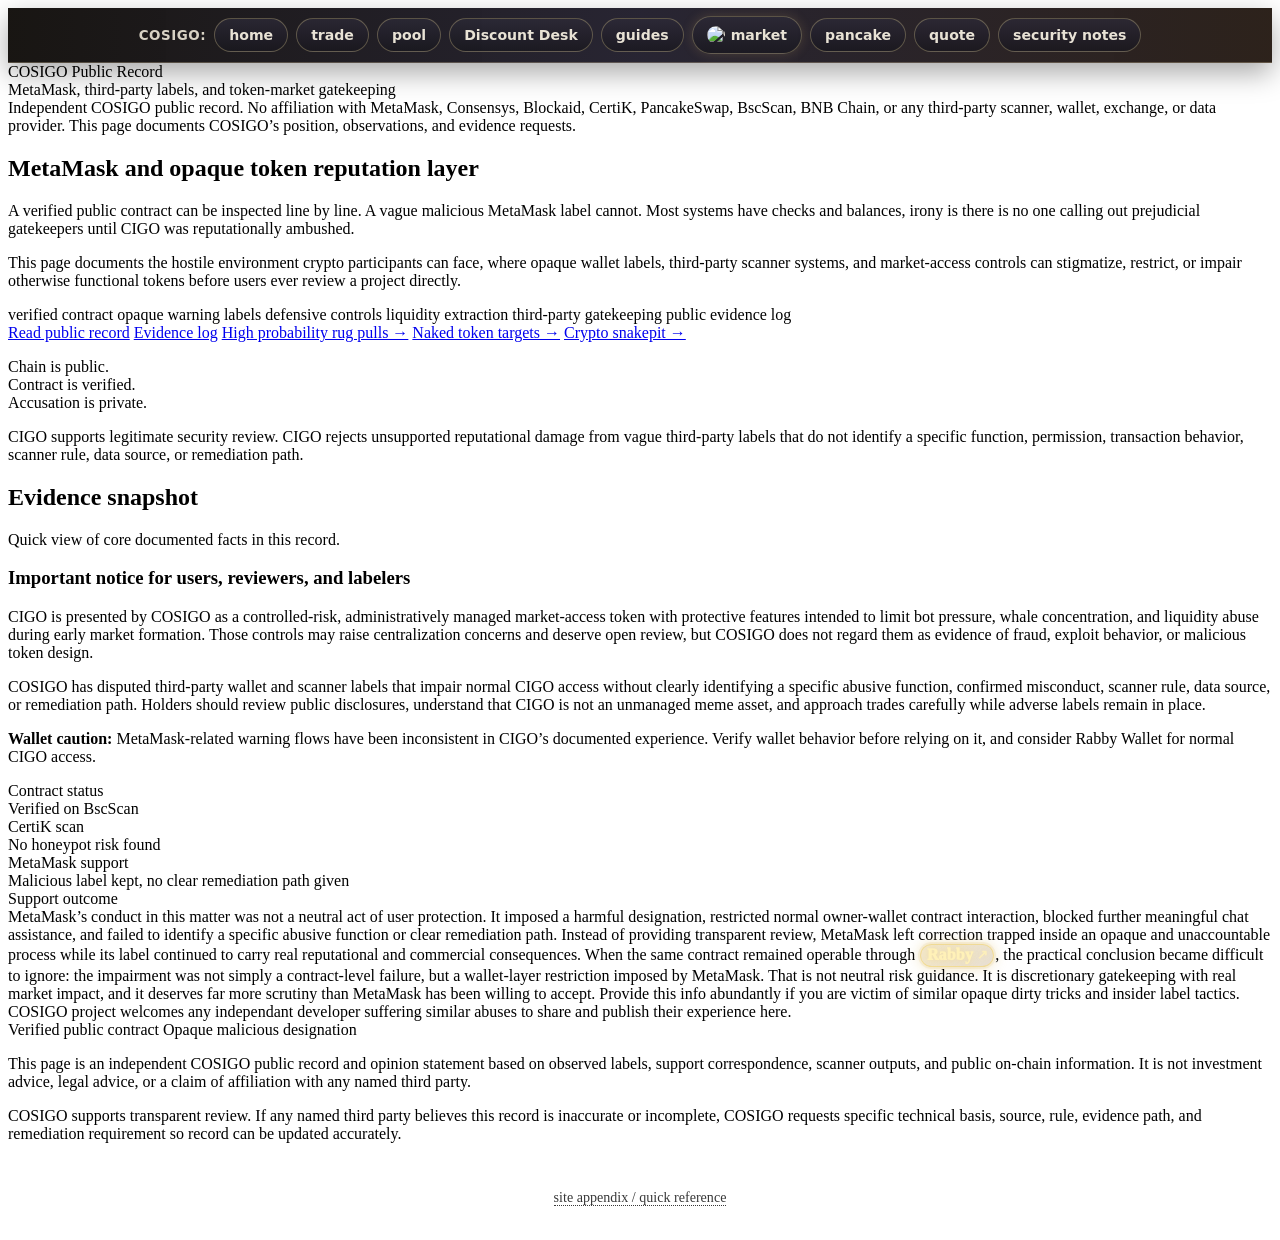
==== public/index.html @ 64606ce9 "Rename labels desk nav to Discount Desk" ====
<!doctype html>
<html lang="en">

<head>
    <meta charset="utf-8">

    <title>COSIGO Labels Record | Public Record of Token Labeling and Market Access Issues</title>
    <meta name="description"
        content="Public record documenting token labeling, scanner controls, wallet warnings, and market access issues affecting CIGO on BNB Smart Chain.">
    <meta name="robots" content="index,follow,max-image-preview:large,max-snippet:-1,max-video-preview:-1">
    <meta name="viewport" content="width=device-width, initial-scale=1">
    <meta name="author" content="COSIGO">
    <link rel="canonical" href="https://labels.cosigo.io/">

    <meta property="og:title" content="COSIGO Labels Record | Public Record of Token Labeling and Market Access Issues">
    <meta property="og:description"
        content="Public record documenting token labeling, scanner controls, wallet warnings, and market access issues affecting CIGO on BNB Smart Chain.">
    <meta property="og:type" content="website">
    <meta property="og:url" content="https://labels.cosigo.io/">
    <meta property="og:site_name" content="COSIGO Labels Record">
    <meta property="og:image" content="https://labels.cosigo.io/shared/assets/cosigo_master/cosigo_master_512.png">
    <meta property="og:image:alt" content="COSIGO public record on token labeling and market access">

    <meta name="twitter:card" content="summary_large_image">
    <meta name="twitter:title"
        content="COSIGO Labels Record | Public Record of Token Labeling and Market Access Issues">
    <meta name="twitter:description"
        content="Public record documenting token labeling, scanner controls, wallet warnings, and market access issues affecting CIGO on BNB Smart Chain.">
    <meta name="twitter:image" content="https://labels.cosigo.io/shared/assets/cosigo_master/cosigo_master_512.png">

    <!-- Favicons -->
    <link rel="icon" href="/favicon.ico">
    <link rel="icon" type="image/svg+xml" href="/favicon.svg">
    <link rel="icon" type="image/png" sizes="192x192" href="/favicon-192x192.png">
    <link rel="icon" type="image/png" sizes="32x32" href="/favicon-32x32.png">
    <link rel="icon" type="image/png" sizes="16x16" href="/favicon-16x16.png">
    <link rel="apple-touch-icon" sizes="180x180" href="/apple-touch-icon.png">

    <link rel="stylesheet" href="/shared/labels.css">


<!-- COSIGO simple top menu -->
<style>
  .cosigo-simple-top-menu {
    margin: 0;
    padding: 8px 14px;
    display: flex;
    flex-wrap: wrap;
    gap: 8px;
    justify-content: center;
    align-items: center;
    background:
      linear-gradient(90deg,
        rgba(17, 14, 11, 0.97),
        rgba(31, 28, 42, 0.96),
        rgba(38, 27, 20, 0.97)
      );
    border-bottom: 1px solid rgba(192, 176, 145, 0.36);
    box-shadow: 0 10px 28px rgba(0, 0, 0, 0.34);
    font-family: system-ui, -apple-system, BlinkMacSystemFont, "Segoe UI", sans-serif;
    position: sticky;
    top: 0;
    z-index: 1000;
    backdrop-filter: blur(10px);
  }

  .cosigo-simple-top-menu .menu-label {
    color: #d8d2c4;
    font-size: 0.84rem;
    font-weight: 800;
    letter-spacing: 0.04em;
  }

  .cosigo-simple-top-menu a {
    color: #e8e2d5;
    text-decoration: none;
    font-size: 0.88rem;
    font-weight: 700;
    line-height: 1;
    padding: 9px 14px;
    border-radius: 999px;
    border: 1px solid rgba(194, 178, 128, 0.38);
    background:
      linear-gradient(180deg,
        rgba(45, 42, 55, 0.82),
        rgba(25, 24, 31, 0.82)
      );
    white-space: nowrap;
  }

  .cosigo-simple-top-menu a:hover,
  .cosigo-simple-top-menu a:focus {
    color: #fff7df;
    border-color: rgba(214, 177, 96, 0.78);
    background:
      linear-gradient(180deg,
        rgba(78, 58, 38, 0.76),
        rgba(44, 32, 29, 0.82)
      );
  }

  @media (max-width: 720px) {
    .cosigo-simple-top-menu {
      justify-content: flex-start;
      flex-wrap: nowrap;
      overflow-x: auto;
      padding: 8px 10px;
    }

    .cosigo-simple-top-menu a {
      flex: 0 0 auto;
      padding: 8px 12px;
    }
  }
</style>



<style id="rabby-hover-visible-style">
/* Forced visible Rabby link style - page-local so external CSS cannot miss it */
a.rabby-hover-link,
a.rabby-hover-link:visited {
  display: inline-flex !important;
  align-items: center !important;
  gap: 0.22em !important;
  padding: 0.08em 0.36em !important;
  margin: 0 0.05em !important;
  border-radius: 999px !important;
  color: #fff1b8 !important;
  font-weight: 950 !important;
  letter-spacing: 0.01em !important;
  text-decoration: none !important;
  background:
    linear-gradient(135deg, rgba(216,180,90,0.32), rgba(150,108,48,0.22)) !important;
  border: 1px solid rgba(242,217,138,0.82) !important;
  box-shadow:
    0 0 0 2px rgba(216,180,90,0.13),
    0 0 14px rgba(216,180,90,0.42) !important;
  text-shadow:
    0 0 7px rgba(242,217,138,0.72) !important;
  transform-origin: center !important;
  transition:
    transform 150ms ease,
    background 150ms ease,
    box-shadow 150ms ease,
    color 150ms ease,
    border-color 150ms ease !important;
}

a.rabby-hover-link::after {
  content: "↗" !important;
  font-size: 0.84em !important;
  opacity: 0.9 !important;
}

a.rabby-hover-link:hover,
a.rabby-hover-link:focus-visible {
  color: #ffffff !important;
  background:
    linear-gradient(135deg, rgba(242,217,138,0.52), rgba(185,128,48,0.34)) !important;
  border-color: #fff1b8 !important;
  transform: translateY(-1px) scale(1.04) !important;
  box-shadow:
    0 0 0 2px rgba(216,180,90,0.12),
    0 0 12px rgba(242,217,138,0.42),
    0 0 20px rgba(216,180,90,0.24) !important;
  text-shadow:
    0 0 5px rgba(255,241,184,0.62),
    0 0 10px rgba(216,180,90,0.42) !important;
  outline: none !important;
}
</style>


<style id="site-appendix-footer-style">
.site-appendix-footer {
  margin: 28px auto 0;
  padding: 18px 16px 26px;
  text-align: center;
  font-size: 0.88rem;
  opacity: 0.78;
}
.site-appendix-footer a {
  color: inherit;
  text-decoration: none;
  border-bottom: 1px dotted currentColor;
}
.site-appendix-footer a:hover,
.site-appendix-footer a:focus-visible {
  opacity: 1;
  border-bottom-style: solid;
}
</style>


<style id="cigo-market-pill-inline-css">
  .cigo-market-pill {
    display: inline-flex;
    align-items: center;
    gap: 6px;
    padding: 3px 10px 3px 5px;
    border-radius: 999px;
    border: 1px solid rgba(255, 226, 150, 0.50);
    background: rgba(0,0,0,0.24);
    box-shadow: 0 0 12px rgba(214, 174, 94, 0.18);
  }
  .cigo-market-pill img {
    width: 18px;
    height: 18px;
    border-radius: 999px;
    display: block;
  }
</style>

  <link rel="stylesheet" href="/shared/style.css?v=20260628-labeler-note">
</head>

<body>
<!-- COSIGO simple top menu -->
<nav class="cosigo-simple-top-menu" aria-label="COSIGO main navigation">
  <span class="menu-label">COSIGO:</span>
  <a href="https://cosigo.io/">home</a>
  <a href="https://trade.cosigo.io/">trade</a>
  <a href="https://trade.cosigo.io/pool.html">pool</a>
  <a href="https://trade.cosigo.io/request.html">Discount Desk</a>
  <a href="https://trade.cosigo.io/guides.html">guides</a>
  <a class="cigo-market-pill" href="https://market.cosigo.io/" title="CIGO market notice">
    <img src="/shared/assets/icons/cigo_256.png" alt="CIGO">
    <span>market</span>
  </a>
  <a href="https://pancakeswap.finance/swap?chain=bsc&outputCurrency=0x3a38e963f524E0dDFB75dFa1752b4Cd1364F5560">pancake</a>
  <a href="https://quote.cosigo.io/">quote</a>
  <a href="https://snakepit.cosigo.io/security_notice.html#summary">security notes</a>
</nav>


<body>
        <header class="site-header">
<div class="wrap recordbar">
                <div class="record-title">
                    <div class="record-kicker">COSIGO Public Record</div>
                    <div class="mini">MetaMask, third-party labels, and token-market gatekeeping</div>
                </div>
</div>

            <div class="wrap">
                <div class="notice">
                    Independent COSIGO public record. No affiliation with MetaMask, Consensys, Blockaid, CertiK,
                    PancakeSwap, BscScan, BNB Chain, or any third-party scanner, wallet, exchange, or data provider.
                    This page documents COSIGO’s position, observations, and evidence requests.
                </div>
            </div>
        </header>
        <main>
            <section class="hero wrap">
                <div class="hero-grid">
                    <div>
                        <h1>MetaMask and opaque token reputation layer</h1>

                        <p class="lead">
                            A verified public contract can be inspected line by line. A vague malicious MetaMask label
                            cannot. Most systems have checks and balances, irony is there is no one calling out prejudicial
                            gatekeepers until CIGO was reputationally ambushed.
                        </p>

                        <p class="lead">
                            This page documents the hostile environment crypto participants can face, where opaque
                            wallet labels, third-party scanner systems, and market-access controls can stigmatize,
                            restrict, or impair otherwise functional tokens before users ever review a project directly.
                        </p>

                        <div class="tagrow" aria-label="Key themes">
                            <span class="tag">verified contract</span>
                            <span class="tag">opaque warning labels</span>
                            <span class="tag">defensive controls</span>
                            <span class="tag">liquidity extraction</span>
                            <span class="tag">third-party gatekeeping</span>
                            <span class="tag">public evidence log</span>
                        </div>

                        <div class="button-row">
                            <a class="button secondary" href="/record.html">Read public record</a>
                            <a class="button secondary" href="/evidence.html">Evidence log</a>
                            <a class="button secondary" href="/club-effect.html">High probability rug pulls →</a>
                            <a class="button secondary" href="/liquidity-trap.html">Naked token targets →</a>
                            <a class="button" href="https://snakepit.cosigo.io/">Crypto snakepit →</a>
                        </div>
                    </div>

                    <aside class="card quote-card">
                        <p class="bigquote">
                            Chain is public. <br />
                            Contract is verified. <br />
                            <span>Accusation is private.</span>
                        </p>
                        <div class="callout">
                            CIGO supports legitimate security review. CIGO rejects unsupported reputational damage from
                            vague third-party labels that do not identify a specific function, permission, transaction
                            behavior, scanner rule, data source, or remediation path.
                        </div>
                    </aside>
                </div>
            </section>

            <section class="section wrap">
                <div class="card">
                    <h2>Evidence snapshot</h2>
                    <p class="muted">
                        Quick view of core documented facts in this record.
                    </p>

        <div class="labeler-context-note">
          <h3>Important notice for users, reviewers, and labelers</h3>
          <p>
            CIGO is presented by COSIGO as a controlled-risk, administratively managed market-access token with
            protective features intended to limit bot pressure, whale concentration, and liquidity abuse during early
            market formation. Those controls may raise centralization concerns and deserve open review, but COSIGO does
            not regard them as evidence of fraud, exploit behavior, or malicious token design.
          </p>
          <p>
            COSIGO has disputed third-party wallet and scanner labels that impair normal CIGO access without clearly
            identifying a specific abusive function, confirmed misconduct, scanner rule, data source, or remediation path.
            Holders should review public disclosures, understand that CIGO is not an unmanaged meme asset, and approach
            trades carefully while adverse labels remain in place.
          </p>
          <p>
            <strong>Wallet caution:</strong> MetaMask-related warning flows have been inconsistent in CIGO’s documented
            experience. Verify wallet behavior before relying on it, and consider Rabby Wallet for normal CIGO access.
          </p>
        </div>


                    <div class="facts-grid">
                        <div class="fact">
                            <div class="fact-label">Contract status</div>
                            <div class="fact-value">Verified on BscScan</div>
                        </div>

                        <div class="fact">
                            <div class="fact-label">CertiK scan</div>
                            <div class="fact-value">No honeypot risk found</div>
                        </div>

                        <div class="fact">
                            <div class="fact-label">MetaMask support</div>
                            <div class="fact-value">Malicious label kept, no clear remediation path given</div>
                        </div>

                        <div class="fact">
                            <div class="fact-label">Support outcome</div>
                            <div class="fact-value">
                                MetaMask’s conduct in this matter was not a neutral act of user protection. It imposed a
                                harmful designation, restricted normal owner-wallet contract interaction, blocked
                                further meaningful chat assistance, and failed to identify a specific abusive function
                                or clear remediation path. Instead of providing transparent review, MetaMask left
                                correction trapped inside an opaque and unaccountable process while its label continued
                                to carry real reputational and commercial consequences. When the same contract remained
                                operable through <a class="rabby-hover-link" href="https://rabby.io" target="_blank" rel="noopener">Rabby</a>, the practical conclusion became difficult to ignore: the
                                impairment was not simply a contract-level failure, but a wallet-layer restriction
                                imposed by MetaMask. That is not neutral risk guidance. It is discretionary gatekeeping
                                with real market impact, and it deserves far more scrutiny than MetaMask has been
                                willing to accept. Provide this info abundantly if you are victim of similar opaque
                                dirty tricks and insider label tactics. COSIGO project welcomes any independant
                                developer suffering similar abuses to share and publish their experience here.
                            </div>
                        </div>
                    </div>

                    <div class="button-row">
                        <span class="status-chip gold">Verified public contract</span>
                        <span class="status-chip red">Opaque malicious designation</span>
                    </div>
                </div>
            </section>
        </main>
        <footer class="footer">
            <div class="wrap">
                <p>
                    This page is an independent COSIGO public record and opinion statement based on observed labels,
                    support correspondence, scanner outputs, and public on-chain information. It is not investment
                    advice, legal advice, or a claim of affiliation with any named third party.
                </p>
                <p>
                    COSIGO supports transparent review. If any named third party believes this record is inaccurate or
                    incomplete, COSIGO requests specific technical basis, source, rule, evidence path, and remediation
                    requirement so record can be updated accurately.
                </p>
            </div>
        </footer>

  <footer class="site-appendix-footer">
    <a href="https://trade.cosigo.io/appendix.html">site appendix / quick reference</a>
  </footer>

</body>

</html>
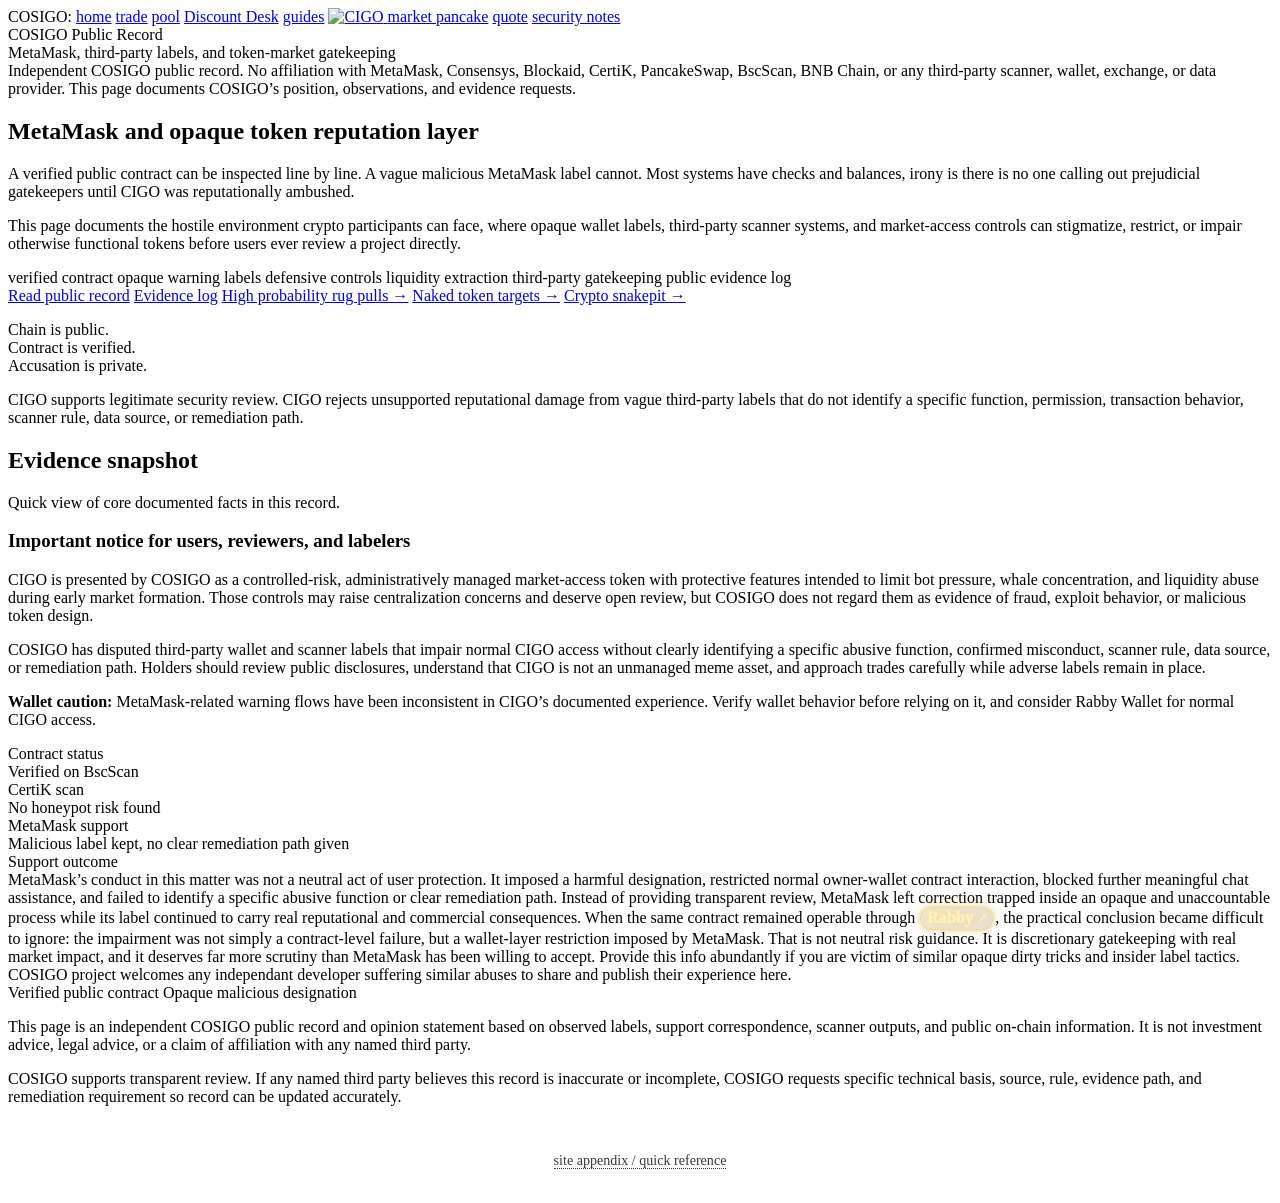
==== commit 23327015: "Centralize labels menu CSS" ====
--- a/public/index.html
+++ b/public/index.html
@@ -38,85 +38,6 @@
     <link rel="apple-touch-icon" sizes="180x180" href="/apple-touch-icon.png">
 
     <link rel="stylesheet" href="/shared/labels.css">
-
-
-<!-- COSIGO simple top menu -->
-<style>
-  .cosigo-simple-top-menu {
-    margin: 0;
-    padding: 8px 14px;
-    display: flex;
-    flex-wrap: wrap;
-    gap: 8px;
-    justify-content: center;
-    align-items: center;
-    background:
-      linear-gradient(90deg,
-        rgba(17, 14, 11, 0.97),
-        rgba(31, 28, 42, 0.96),
-        rgba(38, 27, 20, 0.97)
-      );
-    border-bottom: 1px solid rgba(192, 176, 145, 0.36);
-    box-shadow: 0 10px 28px rgba(0, 0, 0, 0.34);
-    font-family: system-ui, -apple-system, BlinkMacSystemFont, "Segoe UI", sans-serif;
-    position: sticky;
-    top: 0;
-    z-index: 1000;
-    backdrop-filter: blur(10px);
-  }
-
-  .cosigo-simple-top-menu .menu-label {
-    color: #d8d2c4;
-    font-size: 0.84rem;
-    font-weight: 800;
-    letter-spacing: 0.04em;
-  }
-
-  .cosigo-simple-top-menu a {
-    color: #e8e2d5;
-    text-decoration: none;
-    font-size: 0.88rem;
-    font-weight: 700;
-    line-height: 1;
-    padding: 9px 14px;
-    border-radius: 999px;
-    border: 1px solid rgba(194, 178, 128, 0.38);
-    background:
-      linear-gradient(180deg,
-        rgba(45, 42, 55, 0.82),
-        rgba(25, 24, 31, 0.82)
-      );
-    white-space: nowrap;
-  }
-
-  .cosigo-simple-top-menu a:hover,
-  .cosigo-simple-top-menu a:focus {
-    color: #fff7df;
-    border-color: rgba(214, 177, 96, 0.78);
-    background:
-      linear-gradient(180deg,
-        rgba(78, 58, 38, 0.76),
-        rgba(44, 32, 29, 0.82)
-      );
-  }
-
-  @media (max-width: 720px) {
-    .cosigo-simple-top-menu {
-      justify-content: flex-start;
-      flex-wrap: nowrap;
-      overflow-x: auto;
-      padding: 8px 10px;
-    }
-
-    .cosigo-simple-top-menu a {
-      flex: 0 0 auto;
-      padding: 8px 12px;
-    }
-  }
-</style>
-
-
-
 <style id="rabby-hover-visible-style">
 /* Forced visible Rabby link style - page-local so external CSS cannot miss it */
 a.rabby-hover-link,
@@ -192,28 +113,7 @@
   border-bottom-style: solid;
 }
 </style>
-
-
-<style id="cigo-market-pill-inline-css">
-  .cigo-market-pill {
-    display: inline-flex;
-    align-items: center;
-    gap: 6px;
-    padding: 3px 10px 3px 5px;
-    border-radius: 999px;
-    border: 1px solid rgba(255, 226, 150, 0.50);
-    background: rgba(0,0,0,0.24);
-    box-shadow: 0 0 12px rgba(214, 174, 94, 0.18);
-  }
-  .cigo-market-pill img {
-    width: 18px;
-    height: 18px;
-    border-radius: 999px;
-    display: block;
-  }
-</style>
-
-  <link rel="stylesheet" href="/shared/style.css?v=20260628-labeler-note">
+<link rel="stylesheet" href="/shared/style.css?v=20260628-labeler-note">
 </head>
 
 <body>
@@ -234,8 +134,6 @@
   <a href="https://snakepit.cosigo.io/security_notice.html#summary">security notes</a>
 </nav>
 
-
-<body>
         <header class="site-header">
 <div class="wrap recordbar">
                 <div class="record-title">
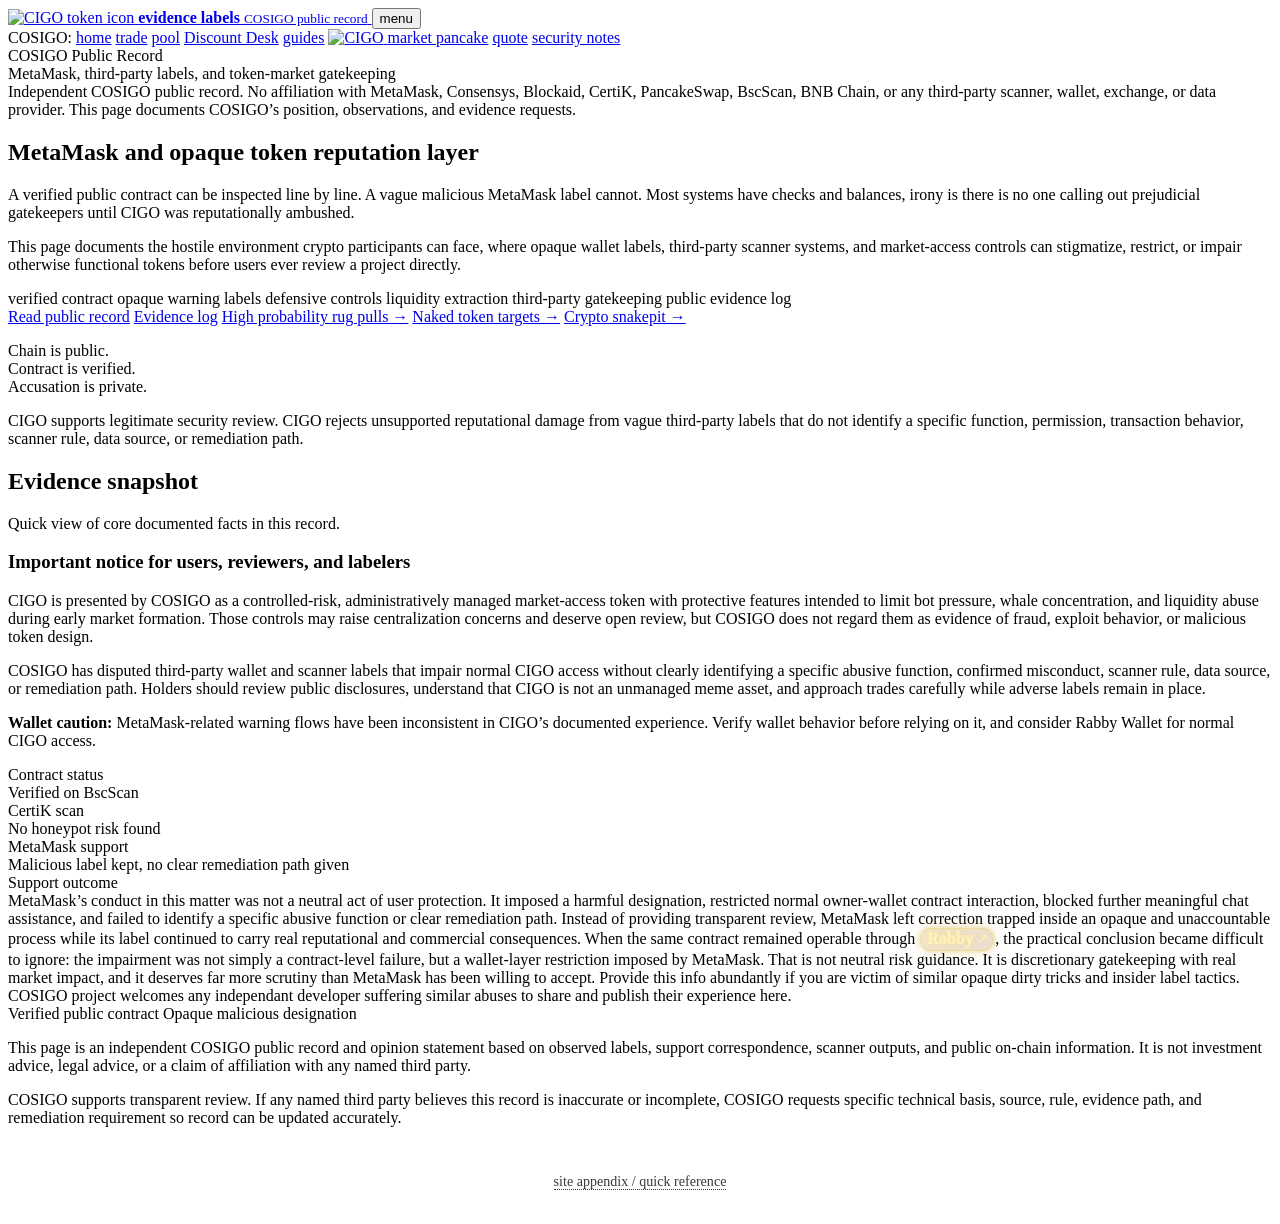
==== commit 2d632691: "Add labels mobile dropdown menu" ====
--- a/public/index.html
+++ b/public/index.html
@@ -37,7 +37,7 @@
     <link rel="icon" type="image/png" sizes="16x16" href="/favicon-16x16.png">
     <link rel="apple-touch-icon" sizes="180x180" href="/apple-touch-icon.png">
 
-    <link rel="stylesheet" href="/shared/labels.css">
+    <link rel="stylesheet" href="/shared/labels.css?v=20260704-mobile-menu">
 <style id="rabby-hover-visible-style">
 /* Forced visible Rabby link style - page-local so external CSS cannot miss it */
 a.rabby-hover-link,
@@ -117,8 +117,18 @@
 </head>
 
 <body>
-<!-- COSIGO simple top menu -->
-<nav class="cosigo-simple-top-menu" aria-label="COSIGO main navigation">
+<header class="labels-mobile-menu-bar">
+  <div class="labels-mobile-menu-inner">
+    <a class="labels-mobile-brand" href="https://labels.cosigo.io/" aria-label="COSIGO evidence labels home">
+      <img src="/shared/assets/icons/cigo_256.png" alt="CIGO token icon">
+      <span>
+        <strong>evidence labels</strong>
+        <small>COSIGO public record</small>
+      </span>
+    </a>
+
+    <button class="labels-mobile-menu-toggle" type="button" aria-expanded="false" aria-controls="labelsMobileMenuNav">menu</button>
+<nav id="labelsMobileMenuNav" class="cosigo-simple-top-menu labels-mobile-nav" aria-label="COSIGO site navigation">
   <span class="menu-label">COSIGO:</span>
   <a href="https://cosigo.io/">home</a>
   <a href="https://trade.cosigo.io/">trade</a>
@@ -133,6 +143,9 @@
   <a href="https://quote.cosigo.io/">quote</a>
   <a href="https://snakepit.cosigo.io/security_notice.html#summary">security notes</a>
 </nav>
+  </div>
+</header>
+
 
         <header class="site-header">
 <div class="wrap recordbar">
@@ -291,6 +304,7 @@
     <a href="https://trade.cosigo.io/appendix.html">site appendix / quick reference</a>
   </footer>
 
+<script src="/shared/labels-menu.js?v=20260704-mobile-menu" defer></script>
 </body>
 
 </html>
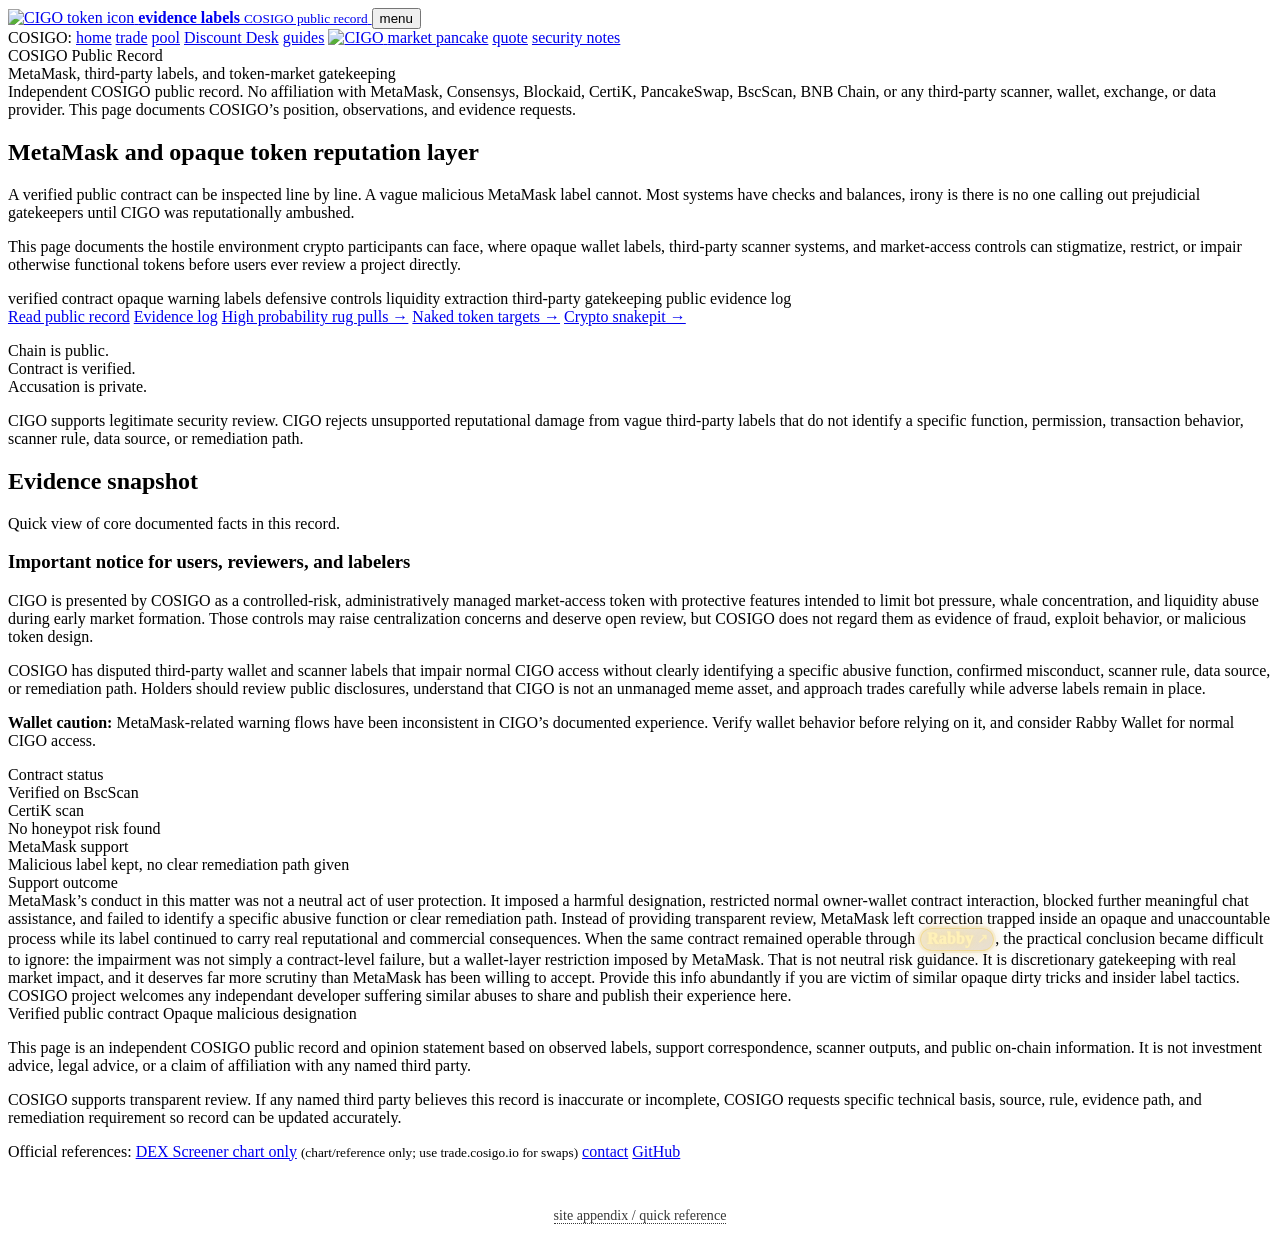
==== commit c34d7079: "Standardize CIGO public route references" ====
--- a/public/index.html
+++ b/public/index.html
@@ -298,6 +298,7 @@
                     requirement so record can be updated accurately.
                 </p>
             </div>
+    <p class="official-reference-links">Official references: <a href="https://dexscreener.com/bsc/0xded1e63b6262c0328876b7774f65c08505dd559a" target="_blank" rel="noopener">DEX Screener chart only</a> <small>(chart/reference only; use trade.cosigo.io for swaps)</small> <a href="https://contact.cosigo.io/" target="_blank" rel="noopener">contact</a> <a href="https://github.com/cosigo" target="_blank" rel="noopener">GitHub</a></p>
         </footer>
 
   <footer class="site-appendix-footer">
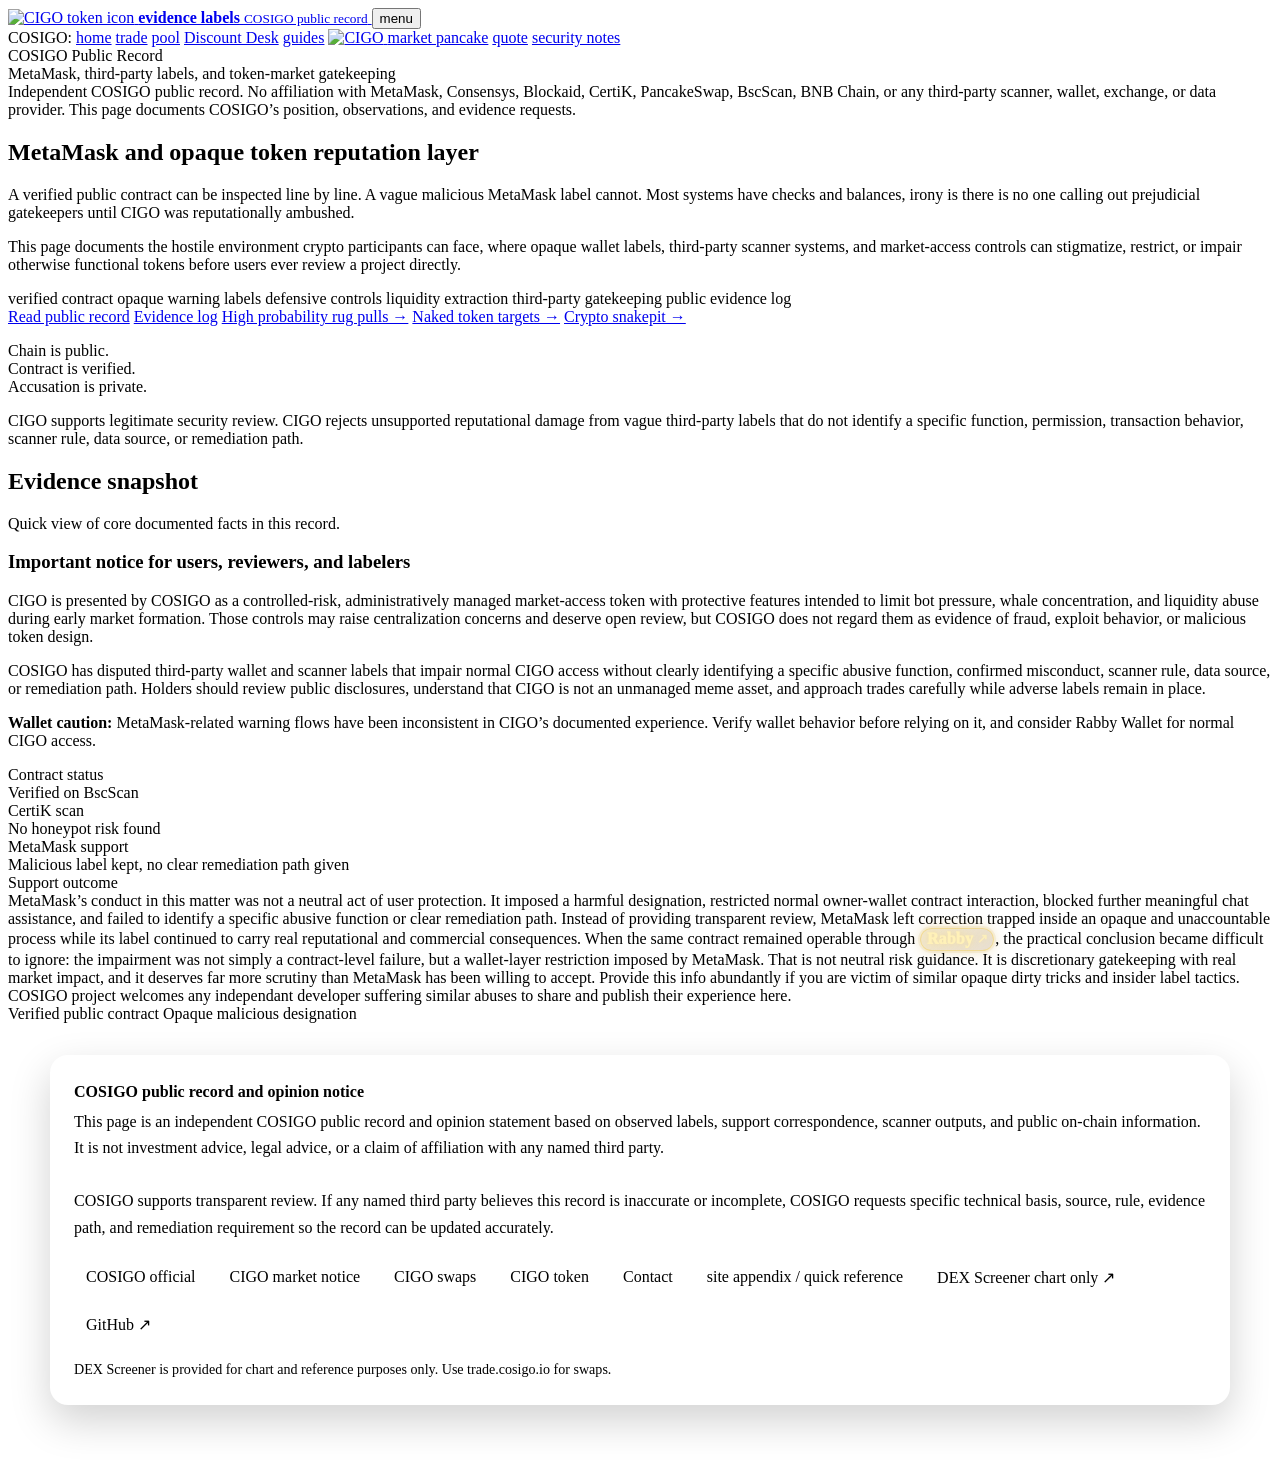
==== commit 649c8b84: "Standardize COSIGO public record footer" ====
--- a/public/index.html
+++ b/public/index.html
@@ -114,6 +114,89 @@
 }
 </style>
 <link rel="stylesheet" href="/shared/style.css?v=20260628-labeler-note">
+
+<style id="security-footer-card-style">
+footer.security-footer {
+    max-width: 1180px;
+    margin: 32px auto 0;
+    padding: 0 20px 48px;
+    border-top: 0;
+    color: inherit;
+}
+
+.security-footer-card {
+    padding: 24px;
+    border: 1px solid var(--line);
+    border-radius: 18px;
+    background: rgba(255, 255, 255, 0.035);
+    box-shadow: 0 16px 40px rgba(0, 0, 0, 0.18);
+}
+
+.security-footer-copy {
+    color: var(--muted);
+    line-height: 1.65;
+}
+
+.security-footer-copy strong {
+    display: block;
+    margin-bottom: 4px;
+    color: inherit;
+    font-size: 1rem;
+}
+
+.security-footer-links {
+    display: flex;
+    flex-wrap: wrap;
+    gap: 10px;
+    margin-top: 18px;
+}
+
+.security-footer-links a {
+    display: inline-flex;
+    align-items: center;
+    padding: 9px 12px;
+    border: 1px solid var(--line);
+    border-radius: 999px;
+    color: inherit;
+    text-decoration: none;
+    background: rgba(255, 255, 255, 0.035);
+    transition: border-color 0.2s ease, background 0.2s ease;
+}
+
+.security-footer-links a:hover,
+.security-footer-links a:focus-visible {
+    border-color: currentColor;
+    background: rgba(255, 255, 255, 0.075);
+}
+
+.security-footer-note {
+    margin: 16px 0 0;
+    color: var(--muted);
+    font-size: 0.88rem;
+    line-height: 1.55;
+}
+
+@media (max-width: 640px) {
+    footer.security-footer {
+        padding-right: 14px;
+        padding-left: 14px;
+    }
+
+    .security-footer-card {
+        padding: 19px;
+    }
+
+    .security-footer-links {
+        display: grid;
+    }
+
+    .security-footer-links a {
+        justify-content: center;
+        text-align: center;
+    }
+}
+</style>
+
 </head>
 
 <body>
@@ -285,25 +368,39 @@
                 </div>
             </section>
         </main>
-        <footer class="footer">
-            <div class="wrap">
-                <p>
-                    This page is an independent COSIGO public record and opinion statement based on observed labels,
-                    support correspondence, scanner outputs, and public on-chain information. It is not investment
-                    advice, legal advice, or a claim of affiliation with any named third party.
-                </p>
-                <p>
-                    COSIGO supports transparent review. If any named third party believes this record is inaccurate or
-                    incomplete, COSIGO requests specific technical basis, source, rule, evidence path, and remediation
-                    requirement so record can be updated accurately.
-                </p>
+
+    <footer class="security-footer">
+        <div class="security-footer-card">
+            <div class="security-footer-copy">
+                <strong>COSIGO public record and opinion notice</strong>
+                This page is an independent COSIGO public record and opinion statement based on observed labels,
+                support correspondence, scanner outputs, and public on-chain information. It is not investment
+                advice, legal advice, or a claim of affiliation with any named third party.
+                <br><br>
+                COSIGO supports transparent review. If any named third party believes this record is inaccurate
+                or incomplete, COSIGO requests specific technical basis, source, rule, evidence path, and
+                remediation requirement so the record can be updated accurately.
             </div>
-    <p class="official-reference-links">Official references: <a href="https://dexscreener.com/bsc/0xded1e63b6262c0328876b7774f65c08505dd559a" target="_blank" rel="noopener">DEX Screener chart only</a> <small>(chart/reference only; use trade.cosigo.io for swaps)</small> <a href="https://contact.cosigo.io/" target="_blank" rel="noopener">contact</a> <a href="https://github.com/cosigo" target="_blank" rel="noopener">GitHub</a></p>
-        </footer>
-
-  <footer class="site-appendix-footer">
-    <a href="https://trade.cosigo.io/appendix.html">site appendix / quick reference</a>
-  </footer>
+
+            <nav class="security-footer-links" aria-label="Official COSIGO and CIGO links">
+                <a href="https://cosigo.io/">COSIGO official</a>
+                <a href="https://market.cosigo.io/">CIGO market notice</a>
+                <a href="https://trade.cosigo.io/">CIGO swaps</a>
+                <a href="https://token.cosigo.io/">CIGO token</a>
+                <a href="https://contact.cosigo.io/">Contact</a>
+                <a href="https://trade.cosigo.io/appendix.html">site appendix / quick reference</a>
+                <a href="https://dexscreener.com/bsc/0xded1e63b6262c0328876b7774f65c08505dd559a"
+                   target="_blank" rel="noopener">DEX Screener chart only ↗</a>
+                <a href="https://github.com/cosigo"
+                   target="_blank" rel="noopener">GitHub ↗</a>
+            </nav>
+
+            <p class="security-footer-note">
+                DEX Screener is provided for chart and reference purposes only.
+                Use trade.cosigo.io for swaps.
+            </p>
+        </div>
+    </footer>
 
 <script src="/shared/labels-menu.js?v=20260704-mobile-menu" defer></script>
 </body>
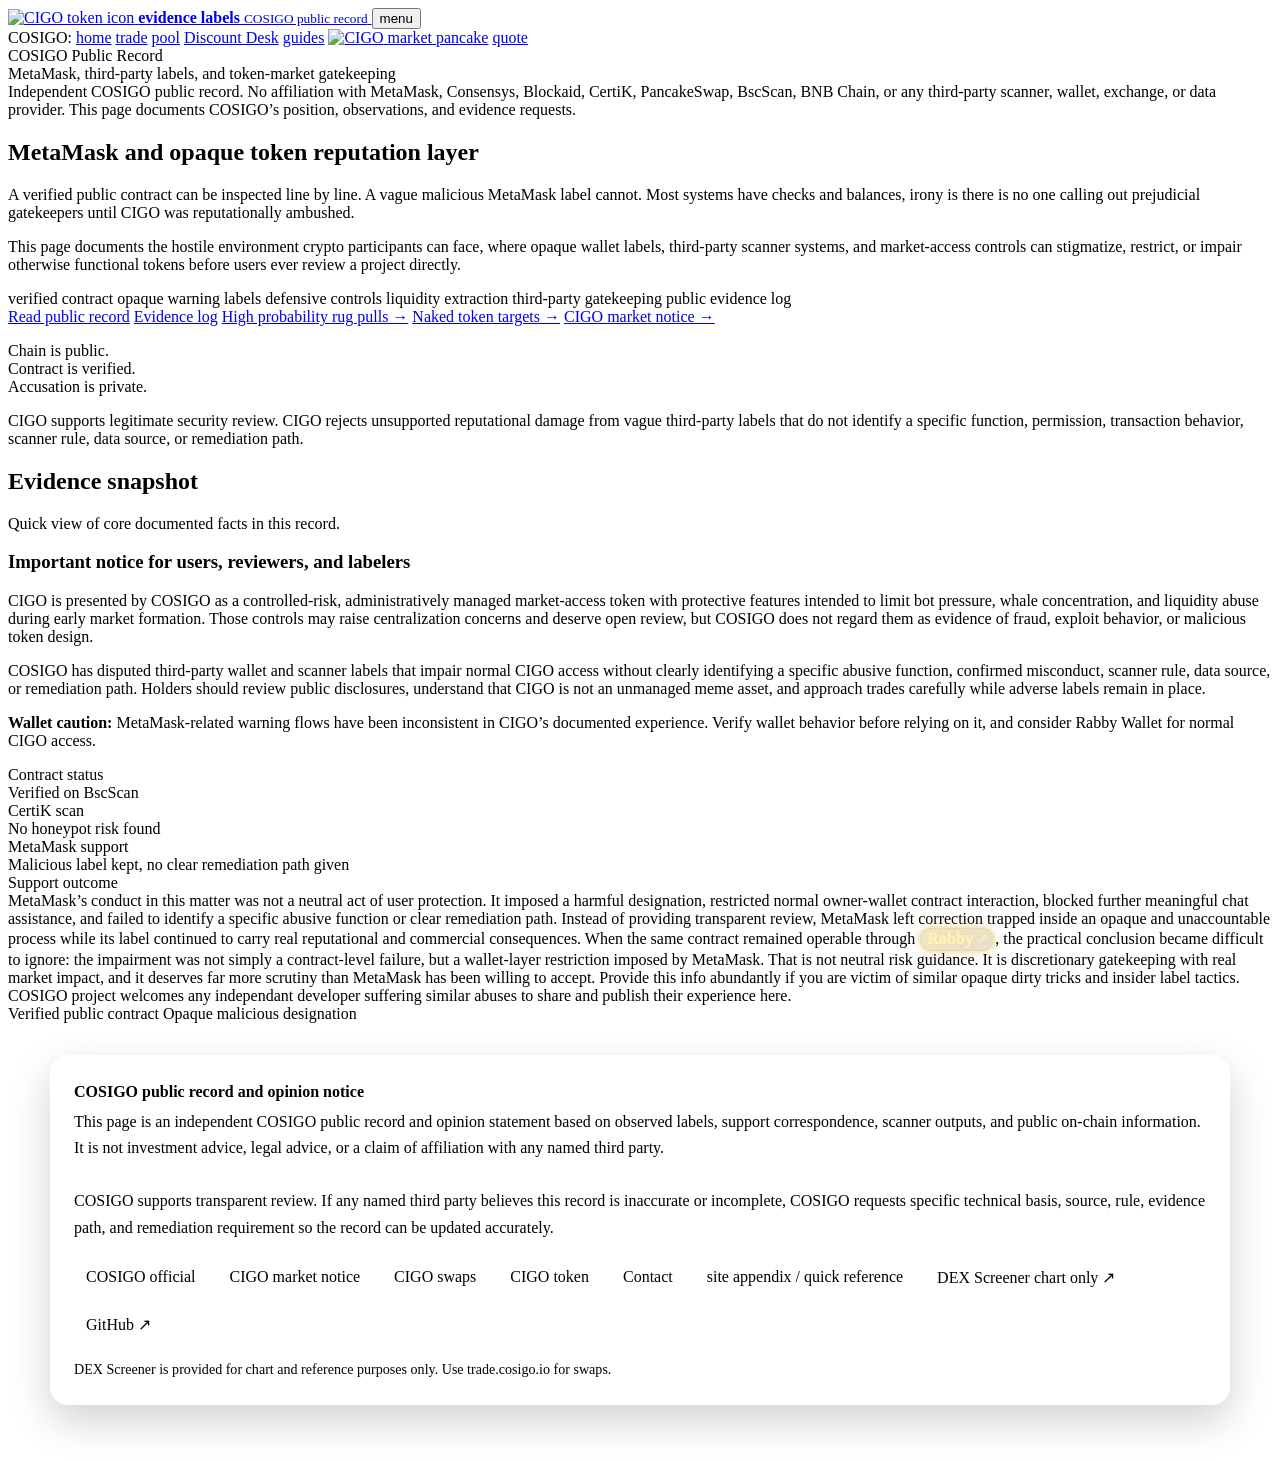
==== commit b01d19dc: "Keep Labels navigation on primary public destinations" ====
--- a/public/index.html
+++ b/public/index.html
@@ -224,7 +224,6 @@
   </a>
   <a href="https://pancakeswap.finance/swap?chain=bsc&outputCurrency=0x3a38e963f524E0dDFB75dFa1752b4Cd1364F5560">pancake</a>
   <a href="https://quote.cosigo.io/">quote</a>
-  <a href="https://snakepit.cosigo.io/security_notice.html#summary">security notes</a>
 </nav>
   </div>
 </header>
@@ -278,7 +277,7 @@
                             <a class="button secondary" href="/evidence.html">Evidence log</a>
                             <a class="button secondary" href="/club-effect.html">High probability rug pulls →</a>
                             <a class="button secondary" href="/liquidity-trap.html">Naked token targets →</a>
-                            <a class="button" href="https://snakepit.cosigo.io/">Crypto snakepit →</a>
+                            <a class="button" href="https://market.cosigo.io/">CIGO market notice →</a>
                         </div>
                     </div>
 
